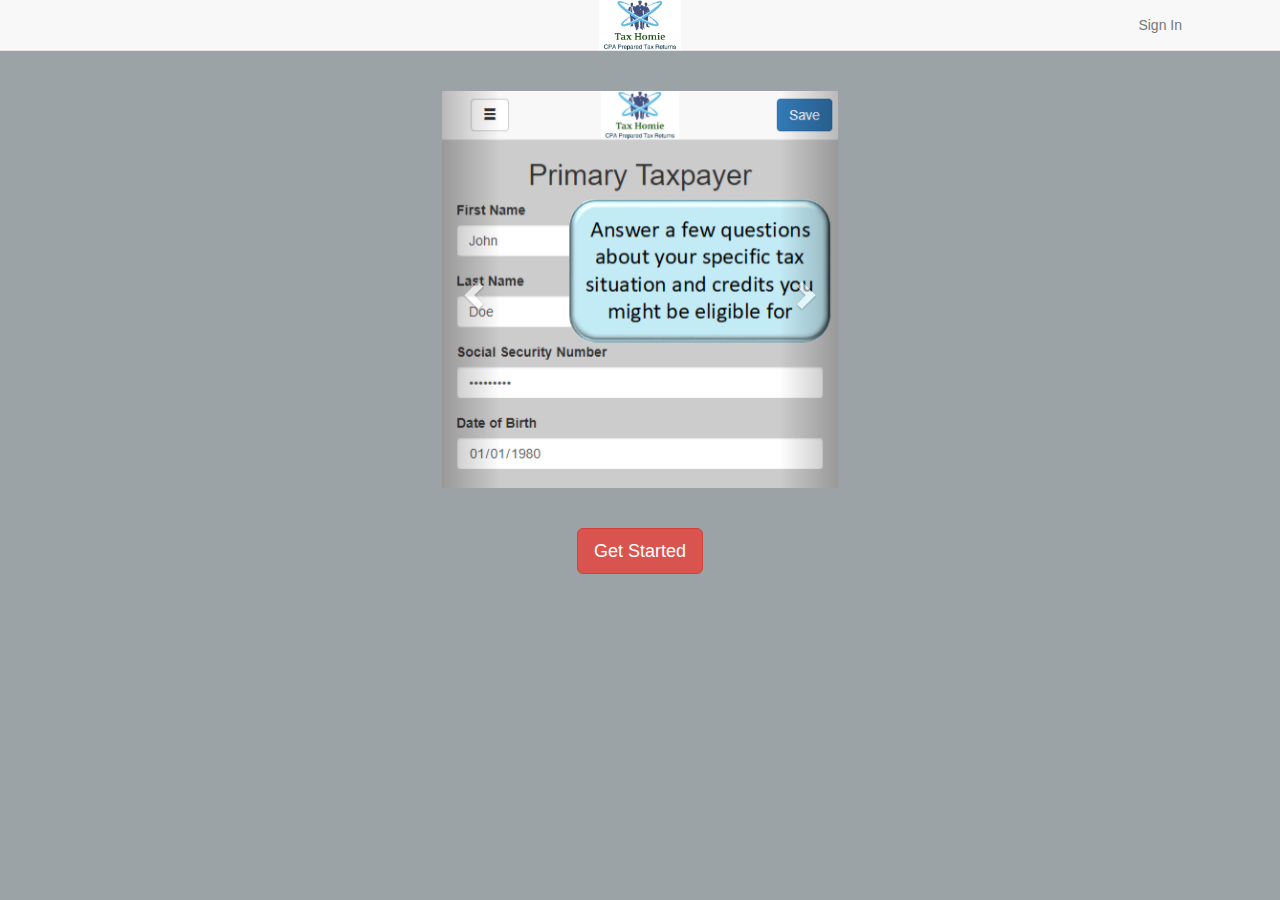
==== www/index.html @ c7e08f05 "1st commit" ====
<!DOCTYPE html>
<html lang="en">
    <head>
        <meta charset="utf-8" />

        <meta name="viewport" content="width=device-width, initial-scale=1" />

        <link rel="icon" href="favicon.ico">

        <meta name="description" content="Tax Homie is an easy, secure, and efficient way to do your taxes. Simply take pictures of tax documents and send them to a CPA professional to file your tax return." />
        <meta name="keywords" content="simple tax app, CPA prepared tax return, easiest way to do taxes" />

        <link rel="stylesheet" href="css/bootstrap.css">

        <title>Tax Homie | CPA Prepared Tax Returns</title>
    </head>

    <body>
        <div class="navbar navbar-default navbar-fixed-top">
            <div class="container">
                <div class="col-xs-2 text-left">
                    
                </div>
                <div class="col-xs-8 text-center">
                    <img src="img/SmallLogo.jpg" alt="Logo" height="50"/>
                </div>
                <div class="col-xs-2 text-right">
                    <a href="generalinfo.html" class="navbar-center-vertical btn btn-link">
                        Sign In
                    </a>
                </div>
            </div>
        </div>

        <br><br>

        <!--Carousel-->
        <div class="container-fluid col-xs-8 col-xs-offset-2 col-sm-6 col-sm-offset-3 col-md-4 col-md-offset-4">
            <div id="carousel-example-generic" class="carousel slide">
                <!-- Indicators -->
                <ol class="carousel-indicators">
                    <li data-target="#carousel-example-generic" data-slide-to="0" class="active"></li>
                    <li data-target="#carousel-example-generic" data-slide-to="1"></li>
                    <li data-target="#carousel-example-generic" data-slide-to="2"></li>
                </ol>

                <!-- Wrapper for slides -->
                <div class="carousel-inner" role="listbox">
                    <div class="item active">
                        <img alt="Eyelash Extensions" src="img/flow1.PNG" width="100%">
                    </div>
                    <div class="item">
                        <img alt="Family" src="img/flow2.PNG" width="100%">
                    </div>
                </div>

                <!-- Controls -->
                <a class="left carousel-control" href="#carousel-example-generic" role="button" data-slide="prev">
                    <span class="glyphicon glyphicon-chevron-left" aria-hidden="true"></span>
                    <span class="sr-only">Previous</span>
                </a>
                <a class="right carousel-control" href="#carousel-example-generic" role="button" data-slide="next">
                    <span class="glyphicon glyphicon-chevron-right" aria-hidden="true"></span>
                    <span class="sr-only">Next</span>
                </a>
            </div>
        </div><!--Carousel-->

        <div class="text-center col-xs-8 col-xs-offset-2 col-sm-6 col-sm-offset-3 col-md-4 col-md-offset-4">
            <br><br>
            <a href="#" class="btn btn-lg btn-danger">
                Get Started
            </a>
        </div>

        <!--Scripts-->
        <script src="js/jquery.min.js"></script>
        <script src="js/jquery.validate.min.js"></script>
        <script src="js/bootstrap.js"></script>
        <script src="js/index.js"></script>
        <script>(function(d, t) {var g = d.createElement(t);var s = d.getElementsByTagName(t)[0];g.id = "yelp-biz-badge-script-rrc-xRhsm8q87ggf9Dz6LiqTkg";g.src = "//yelp.com/biz_badge_js/en_US/rrc/xRhsm8q87ggf9Dz6LiqTkg.js";s.parentNode.insertBefore(g, s);}(document, 'script'));</script>

    </body>
</html>
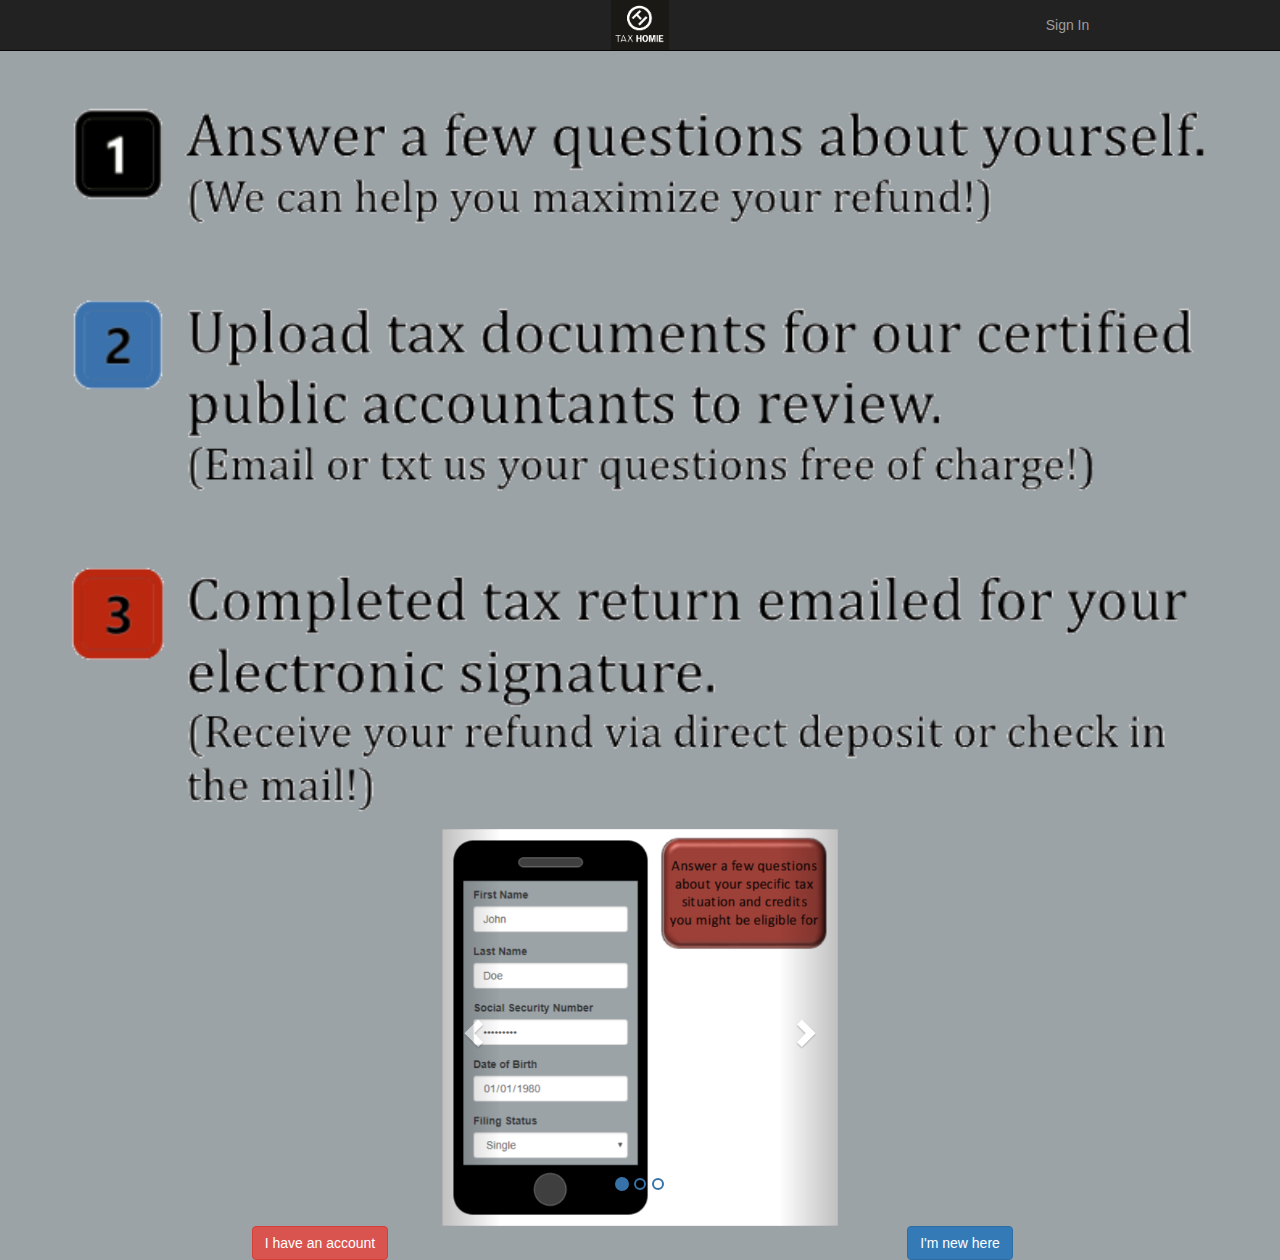
==== commit 87e9d484: "Updated flow pics" ====
--- a/www/index.html
+++ b/www/index.html
@@ -16,15 +16,15 @@
     </head>
 
     <body>
-        <div class="navbar navbar-default navbar-fixed-top">
+        <div class="navbar navbar-inverse navbar-fixed-top">
             <div class="container">
-                <div class="col-xs-2 text-left">
+                <div class="col-xs-3 text-left">
                     
                 </div>
-                <div class="col-xs-8 text-center">
-                    <img src="img/SmallLogo.jpg" alt="Logo" height="50"/>
+                <div class="col-xs-6 text-center">
+                    <img src="img/logo.jpg" alt="Logo" height="50"/>
                 </div>
-                <div class="col-xs-2 text-right">
+                <div class="col-xs-3 text-center">
                     <a href="generalinfo.html" class="navbar-center-vertical btn btn-link">
                         Sign In
                     </a>
@@ -34,8 +34,12 @@
 
         <br><br>
 
+        <div class="text-center">
+            <img alt="Submit to CPA" src="img/Untitled.png" width="90%">
+        </div>
+
         <!--Carousel-->
-        <div class="container-fluid col-xs-8 col-xs-offset-2 col-sm-6 col-sm-offset-3 col-md-4 col-md-offset-4">
+        <div class="container-fluid col-xs-10 col-xs-offset-1 col-sm-6 col-sm-offset-3 col-md-4 col-md-offset-4">
             <div id="carousel-example-generic" class="carousel slide">
                 <!-- Indicators -->
                 <ol class="carousel-indicators">
@@ -47,10 +51,13 @@
                 <!-- Wrapper for slides -->
                 <div class="carousel-inner" role="listbox">
                     <div class="item active">
-                        <img alt="Eyelash Extensions" src="img/flow1.PNG" width="100%">
+                        <img alt="Answer Questions" src="img/flow1.PNG" width="100%">
                     </div>
                     <div class="item">
-                        <img alt="Family" src="img/flow2.PNG" width="100%">
+                        <img alt="Take Pictures" src="img/flow2.PNG" width="100%">
+                    </div>
+                    <div class="item">
+                        <img alt="Submit to CPA" src="img/flow3.PNG" width="100%">
                     </div>
                 </div>
 
@@ -66,10 +73,14 @@
             </div>
         </div><!--Carousel-->
 
-        <div class="text-center col-xs-8 col-xs-offset-2 col-sm-6 col-sm-offset-3 col-md-4 col-md-offset-4">
-            <br><br>
-            <a href="#" class="btn btn-lg btn-danger">
-                Get Started
+        <div class="text-center col-xs-6">
+            <a href="#" class="btn btn-danger">
+                I have an account
+            </a>
+        </div>
+        <div class="text-center col-xs-6">
+            <a href="#" class="btn btn-primary">
+                I'm new here
             </a>
         </div>
 
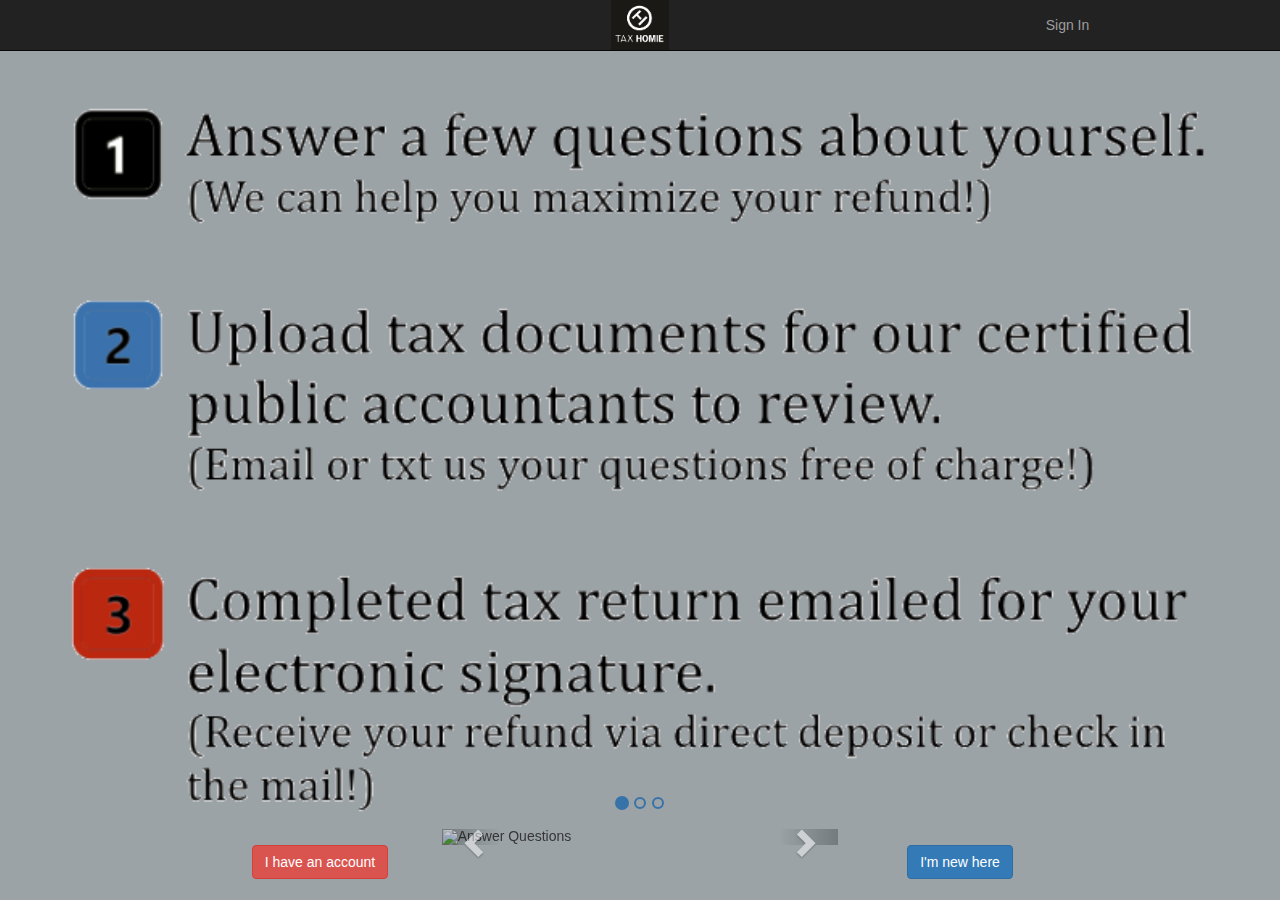
==== commit f7a36feb: "Stock Photos" ====
--- a/www/index.html
+++ b/www/index.html
@@ -51,13 +51,13 @@
                 <!-- Wrapper for slides -->
                 <div class="carousel-inner" role="listbox">
                     <div class="item active">
-                        <img alt="Answer Questions" src="img/flow1.PNG" width="100%">
+                        <img alt="Answer Questions" src="img/flow4.PNG" width="100%">
                     </div>
                     <div class="item">
-                        <img alt="Take Pictures" src="img/flow2.PNG" width="100%">
+                        <img alt="Take Pictures" src="img/flow5.PNG" width="100%">
                     </div>
                     <div class="item">
-                        <img alt="Submit to CPA" src="img/flow3.PNG" width="100%">
+                        <img alt="Submit to CPA" src="img/flow6.PNG" width="100%">
                     </div>
                 </div>
 
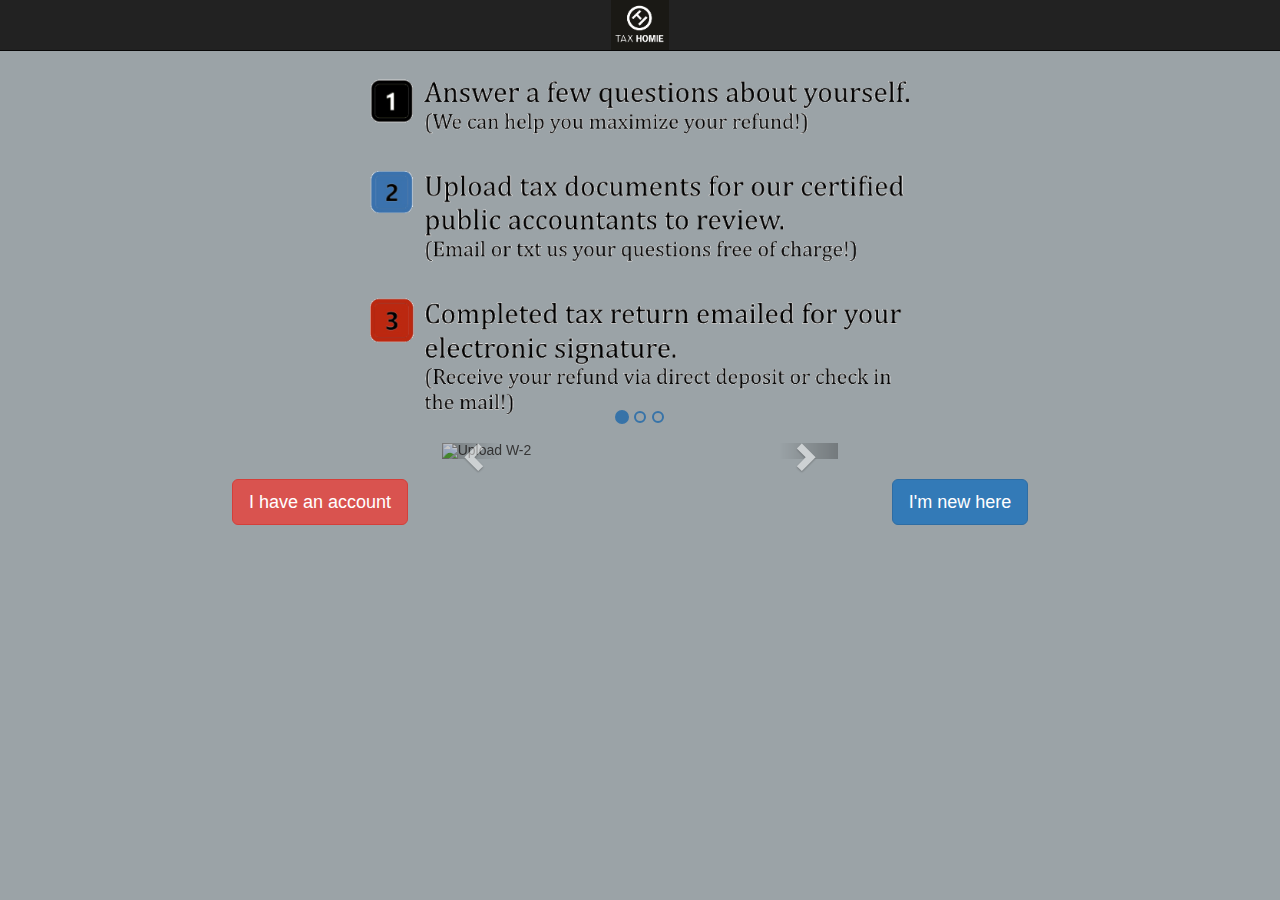
==== commit 08664382: "index fixes" ====
--- a/www/index.html
+++ b/www/index.html
@@ -16,30 +16,26 @@
     </head>
 
     <body>
-        <div class="navbar navbar-inverse navbar-fixed-top">
-            <div class="container">
-                <div class="col-xs-3 text-left">
-                    
-                </div>
-                <div class="col-xs-6 text-center">
+        <div class="container">
+            <div class="navbar navbar-inverse navbar-fixed-top">
+                <div class="col-xs-12 text-center">
                     <img src="img/logo.jpg" alt="Logo" height="50"/>
                 </div>
-                <div class="col-xs-3 text-center">
-                    <a href="generalinfo.html" class="navbar-center-vertical btn btn-link">
-                        Sign In
-                    </a>
-                </div>
+                <br><br>
             </div>
         </div>
 
-        <br><br>
+        <br>
 
-        <div class="text-center">
-            <img alt="Submit to CPA" src="img/Untitled.png" width="90%">
+        <div class="contaner">
+            <div class="col-xs-12 col-sm-10 col-sm-offset-1 col-md-8 col-md-offset-2 col-lg-6 col-lg-offset-3 text-center">
+                <img alt="Submit to CPA" src="img/Untitled.png" width="90%">
+            </div>
         </div>
 
         <!--Carousel-->
         <div class="container-fluid col-xs-10 col-xs-offset-1 col-sm-6 col-sm-offset-3 col-md-4 col-md-offset-4">
+            <br>
             <div id="carousel-example-generic" class="carousel slide">
                 <!-- Indicators -->
                 <ol class="carousel-indicators">
@@ -51,13 +47,13 @@
                 <!-- Wrapper for slides -->
                 <div class="carousel-inner" role="listbox">
                     <div class="item active">
-                        <img alt="Answer Questions" src="img/flow4.PNG" width="100%">
+                        <img alt="Upload W-2" src="img/flow4.PNG" width="100%">
                     </div>
                     <div class="item">
-                        <img alt="Take Pictures" src="img/flow5.PNG" width="100%">
+                        <img alt="Submit to CPA" src="img/flow5.PNG" width="100%">
                     </div>
                     <div class="item">
-                        <img alt="Submit to CPA" src="img/flow6.PNG" width="100%">
+                        <img alt="Maximize Refund" src="img/flow6.PNG" width="100%">
                     </div>
                 </div>
 
@@ -71,15 +67,17 @@
                     <span class="sr-only">Next</span>
                 </a>
             </div>
+
+            <br>
         </div><!--Carousel-->
 
         <div class="text-center col-xs-6">
-            <a href="#" class="btn btn-danger">
+            <a href="#" class="btn btn-lg btn-danger">
                 I have an account
             </a>
         </div>
         <div class="text-center col-xs-6">
-            <a href="#" class="btn btn-primary">
+            <a href="#" class="btn btn-lg btn-primary">
                 I'm new here
             </a>
         </div>
